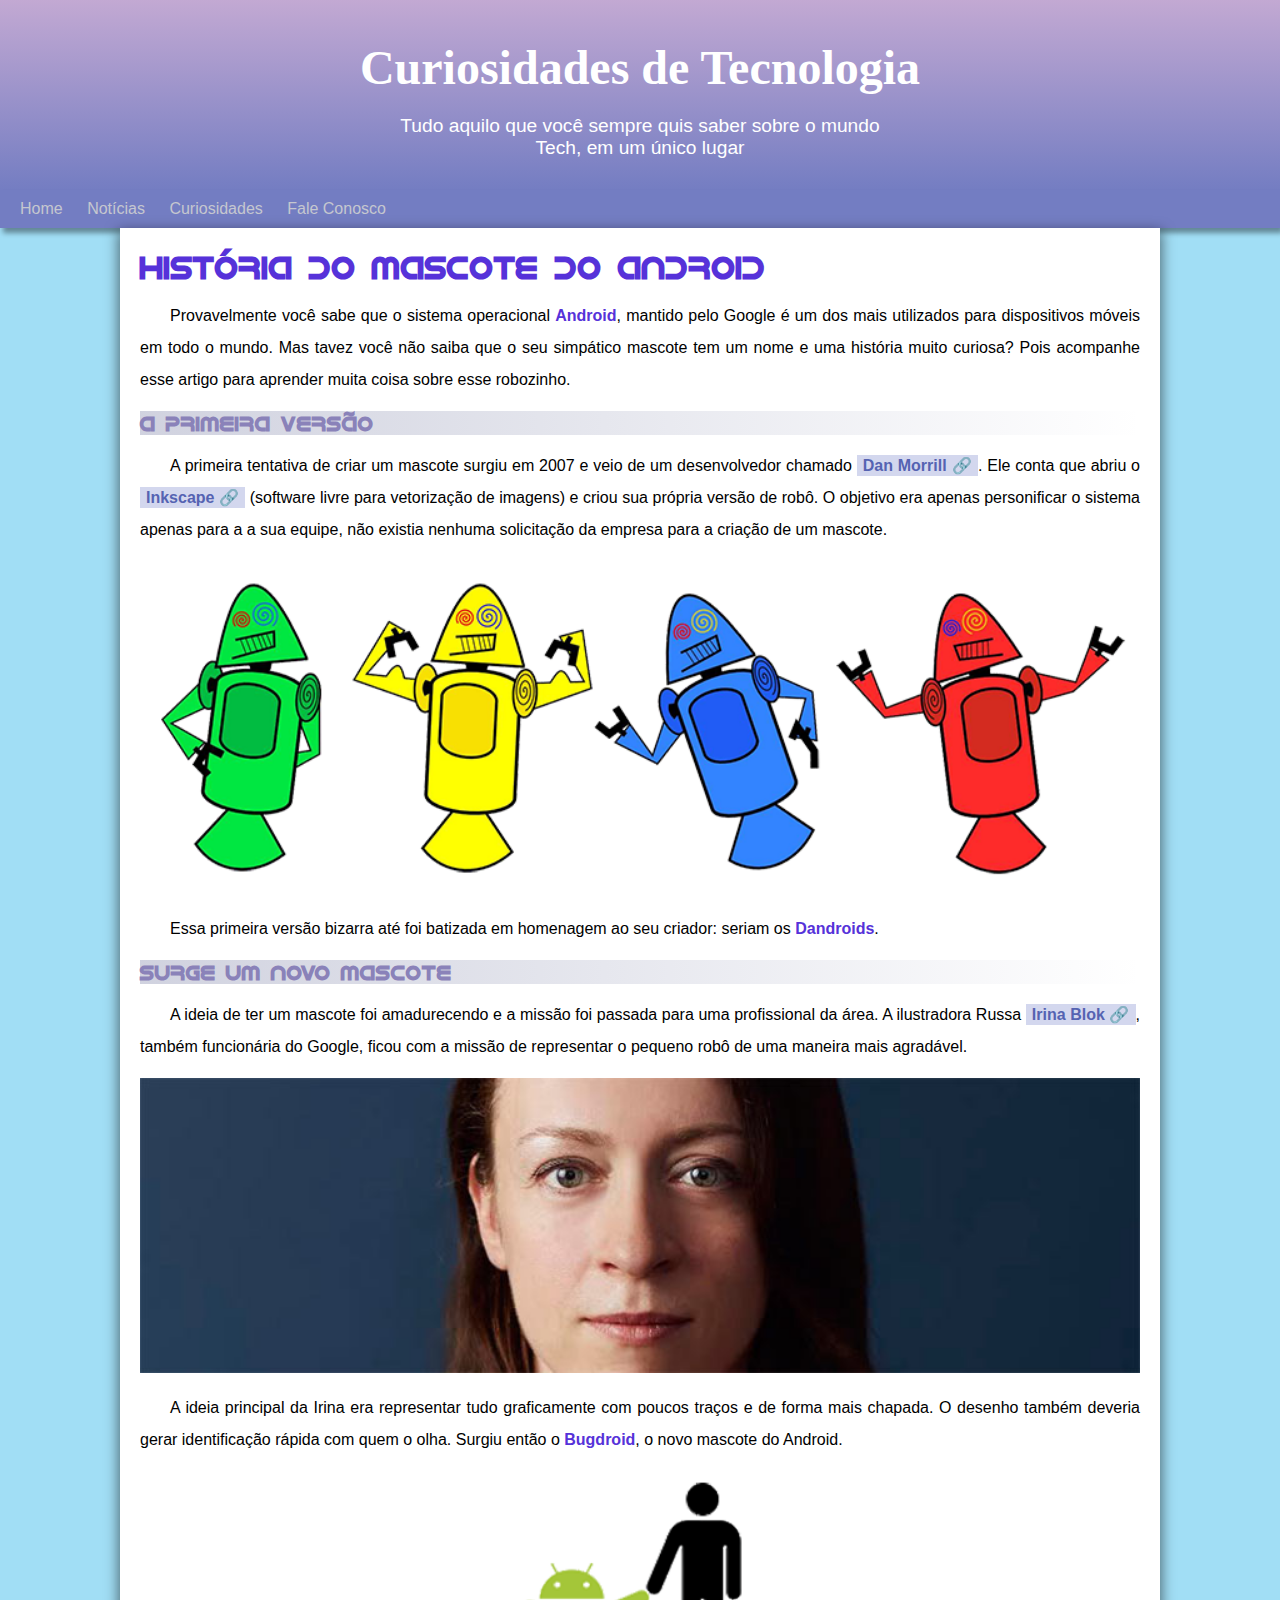
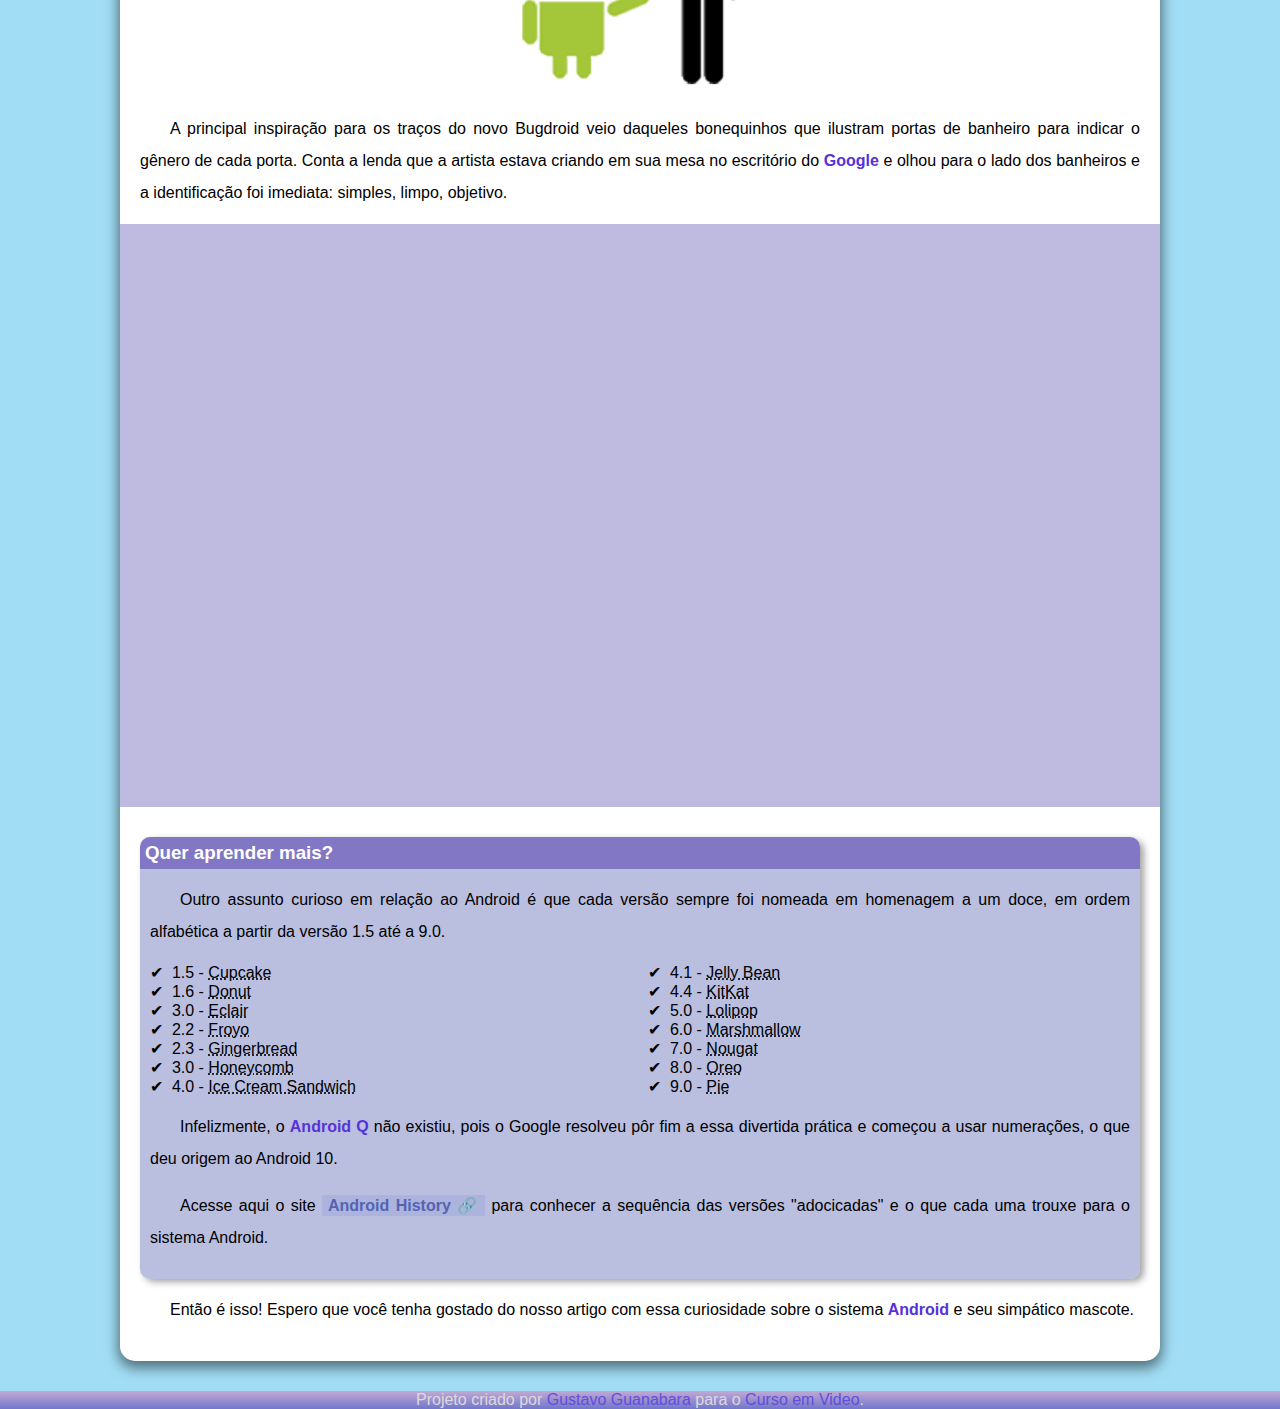
==== index.html @ 8d647575 "html" ====
<!DOCTYPE html>
<html lang="pt-br">
<head>
    <meta charset="UTF-8">
    <meta name="viewport" content="width=device-width, initial-scale=1.0">
    <title>Como surgiu o mascote do Android?</title>
    <link rel="shortcut icon" href="img/favicon.ico" type="image/x-icon">
    <link rel="stylesheet" href="style/style.css">
</head>
<body>
    <header>
        <h1>Curiosidades de Tecnologia</h1>
        <p>Tudo aquilo que você sempre quis saber sobre o mundo Tech, em um único lugar</p>
    </header>
    <nav>
        <a href="#">Home</a>
        <a href="#">Notícias</a>
        <a href="#">Curiosidades</a>
        <a href="#">Fale Conosco</a>
    </nav>
    <main>
        <article>
            <h1>História do Mascote do Android</h1>

            <p>Provavelmente você sabe que o sistema operacional <strong>Android</strong>, mantido pelo Google é um dos mais utilizados para dispositivos móveis em todo o mundo. Mas tavez você não saiba que o seu simpático mascote tem um nome e uma história muito curiosa? Pois acompanhe esse artigo para aprender muita coisa sobre esse robozinho.</p>

            <h2>A primeira versão</h2>

            <p>A primeira tentativa de criar um mascote surgiu em 2007 e veio de um desenvolvedor chamado <a href="http://www.notte.com.br" target="_blank" class="externo">Dan Morrill</a>. Ele conta que abriu o <a href="https://inkscape.org/pt-br/" target="_blank" class="externo">Inkscape</a> (software livre para vetorização de imagens) e criou sua própria versão de robô. O objetivo era apenas personificar o sistema apenas para a a sua equipe, não existia nenhuma solicitação da empresa para a criação de um mascote.</p>

            <picture>
                <source media="(max-width: 600px)" srcset="img/dan-droids-pq.png">
                <img src="img/dan-droids.png" alt="Primeiro Mascote do Android"></picture>

            <p>Essa primeira versão bizarra até foi batizada em homenagem ao seu criador: seriam os <strong>Dandroids</strong>.</p>

            <h2>Surge um novo mascote</h2>

            <p>A ideia de ter um mascote foi amadurecendo e a missão foi passada para uma profissional da área. A ilustradora Russa <a href="https://www.irinablok.com" target="_blank" class="externo">Irina Blok</a>, também funcionária do Google, ficou com a missão de representar o pequeno robô de uma maneira mais agradável.</p>

            <picture>
                <source media="(max-width: 600px)" srcset="img/irina-blok-pq.jpg">
                <img src="img/irina-blok.jpg" alt="Criadora do Bugdroid">
            </picture>

            <p>A ideia principal da Irina era representar tudo graficamente com poucos traços e de forma mais chapada. O desenho também deveria gerar identificação rápida com quem o olha. Surgiu então o <strong>Bugdroid</strong>, o novo mascote do Android.</p>

            <img src="img/bugdroid.png" class="pequena" calt="">

            <p>A principal inspiração para os traços do novo Bugdroid veio daqueles bonequinhos que ilustram portas de banheiro para indicar o gênero de cada porta. Conta a lenda que a artista estava criando em sua mesa no escritório do <strong>Google</strong> e olhou para o lado dos banheiros e a identificação foi imediata: simples, limpo, objetivo.</p>

            <div class="video">
                <iframe width="560" height="315" src="https://www.youtube.com/embed/l2UDgpLz20M?si=p1bWj88aZ7VgI3sX" title="YouTube video player" frameborder="0" allow="accelerometer; autoplay; clipboard-write; encrypted-media; gyroscope; picture-in-picture; web-share" referrerpolicy="strict-origin-when-cross-origin" allowfullscreen></iframe>
            </div>
            
            <aside>
                <h3>Quer aprender mais?</h3>
                <p>Outro assunto curioso em relação ao Android é que cada versão sempre foi nomeada em homenagem a um doce, em ordem alfabética a partir da versão 1.5 até a 9.0.</p>
                <ul>
                    <li>1.5 - <abbr title="Bolo de Copo">Cupcake</abbr></li>
                    <li>1.6 - <abbr title="Rosquinha">Donut</abbr></li>
                    <li>3.0 - <abbr title="Bomba">Eclair</abbr></li>
                    <li>2.2 - <abbr title="Iogurte Congelado">Froyo</abbr></li>
                    <li>2.3 - <abbr title="Biscoito de Gengibre">Gingerbread</abbr></li>
                    <li>3.0 - <abbr title="Favo de Mel">Honeycomb</abbr></li>
                    <li>4.0 - <abbr title="sanduíche de Sorvete">Ice Cream Sandwich</abbr></li>
                    <li>4.1 - <abbr title="Jujuba">Jelly Bean</abbr></li>
                    <li>4.4 - <abbr title="Kitkat"> KitKat</abbr></li>
                    <li>5.0 - <abbr title="Pirulito">Lolipop</abbr></li>
                    <li>6.0 - <abbr title="Marshmallow">Marshmallow</abbr></li>
                    <li>7.0 - <abbr title="Torrone">Nougat</abbr></li>
                    <li>8.0 - <abbr title="Oeo">Oreo</abbr></li>
                    <li>9.0 - <abbr title="Torta">Pie</abbr></li>
                </ul>

                <p>Infelizmente, o <strong>Android Q</strong> não existiu, pois o Google resolveu pôr fim a essa divertida prática e começou a usar numerações, o que deu origem ao Android 10.</p>

                <p>Acesse aqui o site <a href="https://www.android.com/intl/pt_pt/" target="_blank" class="externo">Android History</a> para conhecer a sequência das versões "adocicadas" e o que cada uma trouxe para o sistema Android.</p>
            </aside>

            <p>Então é isso! Espero que você tenha gostado do nosso artigo com essa curiosidade sobre o sistema <strong>Android</strong> e seu simpático mascote.</p>

        </article>
    </main>
    <footer>
        <p>Projeto criado por <a href="https://gustavoguanabara.github.io" target="_blank">Gustavo Guanabara</a> para o <a href="https://www.youtube.com/c/CursoemVídeo/featured" target="_blank">Curso em Video</a>.</p>
    </footer>
</body>
</html>
---- style/style.css ----
@charset "UTF-8";

@import url('https://fonts.googleapis.com/css2?family=Bebas+Neue&display=swap');

@font-face {
    font-family: 'Android';
    src: url('../fontes/idroid.otf');
    font-weight: normal;
}


:root {
    --cor0: #D977D2;
    --cor1: #5632D9;
    --cor2: #614ED9;
    --cor3: #9AA3D9;
    --cor4: #80D2F2;

    --fonte-padrão: Arial, Verdana, Helvetica, sans-serif;
    --fonte-destaque: 'Bebas Neude', cursive;
    --font-android: 'Android', cursive;
}

* {
    margin: 0px;
    padding: 0px;
}

body {
    background-color: #80d2f2bd;
    font-family: var(--fonte-padrão);
}

a.externo::after {
    content: '\000A0\1F517';
}

header {
    background-image: linear-gradient(to bottom, hsla(305, 34%, 70%, 0.767), #6257aeb7);
    min-height: 150px;
    text-align: center;
    padding-top: 40px;
}

header > h1 {
    color: #ffffff;
    font-family: var(--fonte-destaque);
    font-size: 3em;
    margin-bottom: 20px;
}

header > p {
    font-family: var(--fonte-padrão);
    font-size: 1.2em;
    max-width: 500px;
    margin: auto;
    color: white;
    padding-right: 10px;
    padding-left: 10px;
    min
}

nav {
    background-color: #6257aeb7;
    padding: 10px;
    box-shadow: 3px 5px 5px 0px rgba(0, 0, 0, 0.39);
}

nav > a {
    color: rgb(197, 199, 207);
    padding: 10px;
    border-radius: 5px;
    text-decoration: none;
    transition-duration: 0.5s;
}

nav > a:hover{
    background-color: var(--cor0);
}

main {
    background-color: white;
    padding: 20px;
    min-width: 300px;
    max-width: 1000px;
    box-shadow: 0px 5px 13px 2px rgba(0, 0, 0, 0.5);
    margin: auto;
    margin-bottom: 30px;
    border-radius: 0px 0px 15px 15px;

}

main h1 {
    color: #5632D9;
    font-family: var(--font-android);
}
main h2 {
    color: #8a82b9;
    font-family: var(--font-android);
    font-size: 1.3em;
    background-image: linear-gradient(to right, #9b9fbb77, transparent);
}

main p {
    margin: 15px 0px;
    text-align: justify;
    text-indent: 30px;
    font-size: 1em;
    line-height: 2em;
} 

main strong {
    color: var(--cor1);
    font-weight: bold;
}

main img {
    width: 100%;
}

main a {
    text-decoration: none;
    font-weight: bold;
    color: #5563b2;
    background-color: #9aa4d96f;
    padding: 2px 6px;
}

main a:hover {
    text-decoration: underline;
    color: #979eca;
}

main img.pequena{
    max-width: 350px;
    display: block;
    margin: auto;
}

div.video {
    background-color: #9289c995;
    margin-bottom: 30px;
    margin: 0px -20px 30px -20px;
    padding: 20px;
    padding-bottom: 56.3%;
    position: relative;
    
}

div.video > iframe {
    position: absolute;
    top: 5%;
    left: 5%;
    width: 90%;
    height: 90%;
}

aside {
    background-color: #a7aed8c9;
    padding: 10px;
    border-radius: 10px;
    box-shadow: 4px 3px 7px 0px rgba(0, 0, 0, 0.359);
}

aside > h3 {
    background-color: #3b1ea573;
    color: white;
    padding: 5px;
    margin: -10px -10px 0px -10px;
    border-radius: 10px 10px 0px 0px;
}

aside > ul {
    list-style-type: '\2714\00A0\00A0';
    list-style-position: inside;
    columns: 2;
}

footer {
    background-image: linear-gradient(to bottom, hsla(305, 34%, 70%, 0.767), #5e4fbcb7);
    color: rgb(219, 218, 218);
    text-align: center;
    text-decoration: none;
    font-size: 1em;
}

footer a {
        color: var(--cor2);
        text-decoration: none;
}

footer a:hover {
    color: #2c0d9c;
    text-decoration: underline;
}
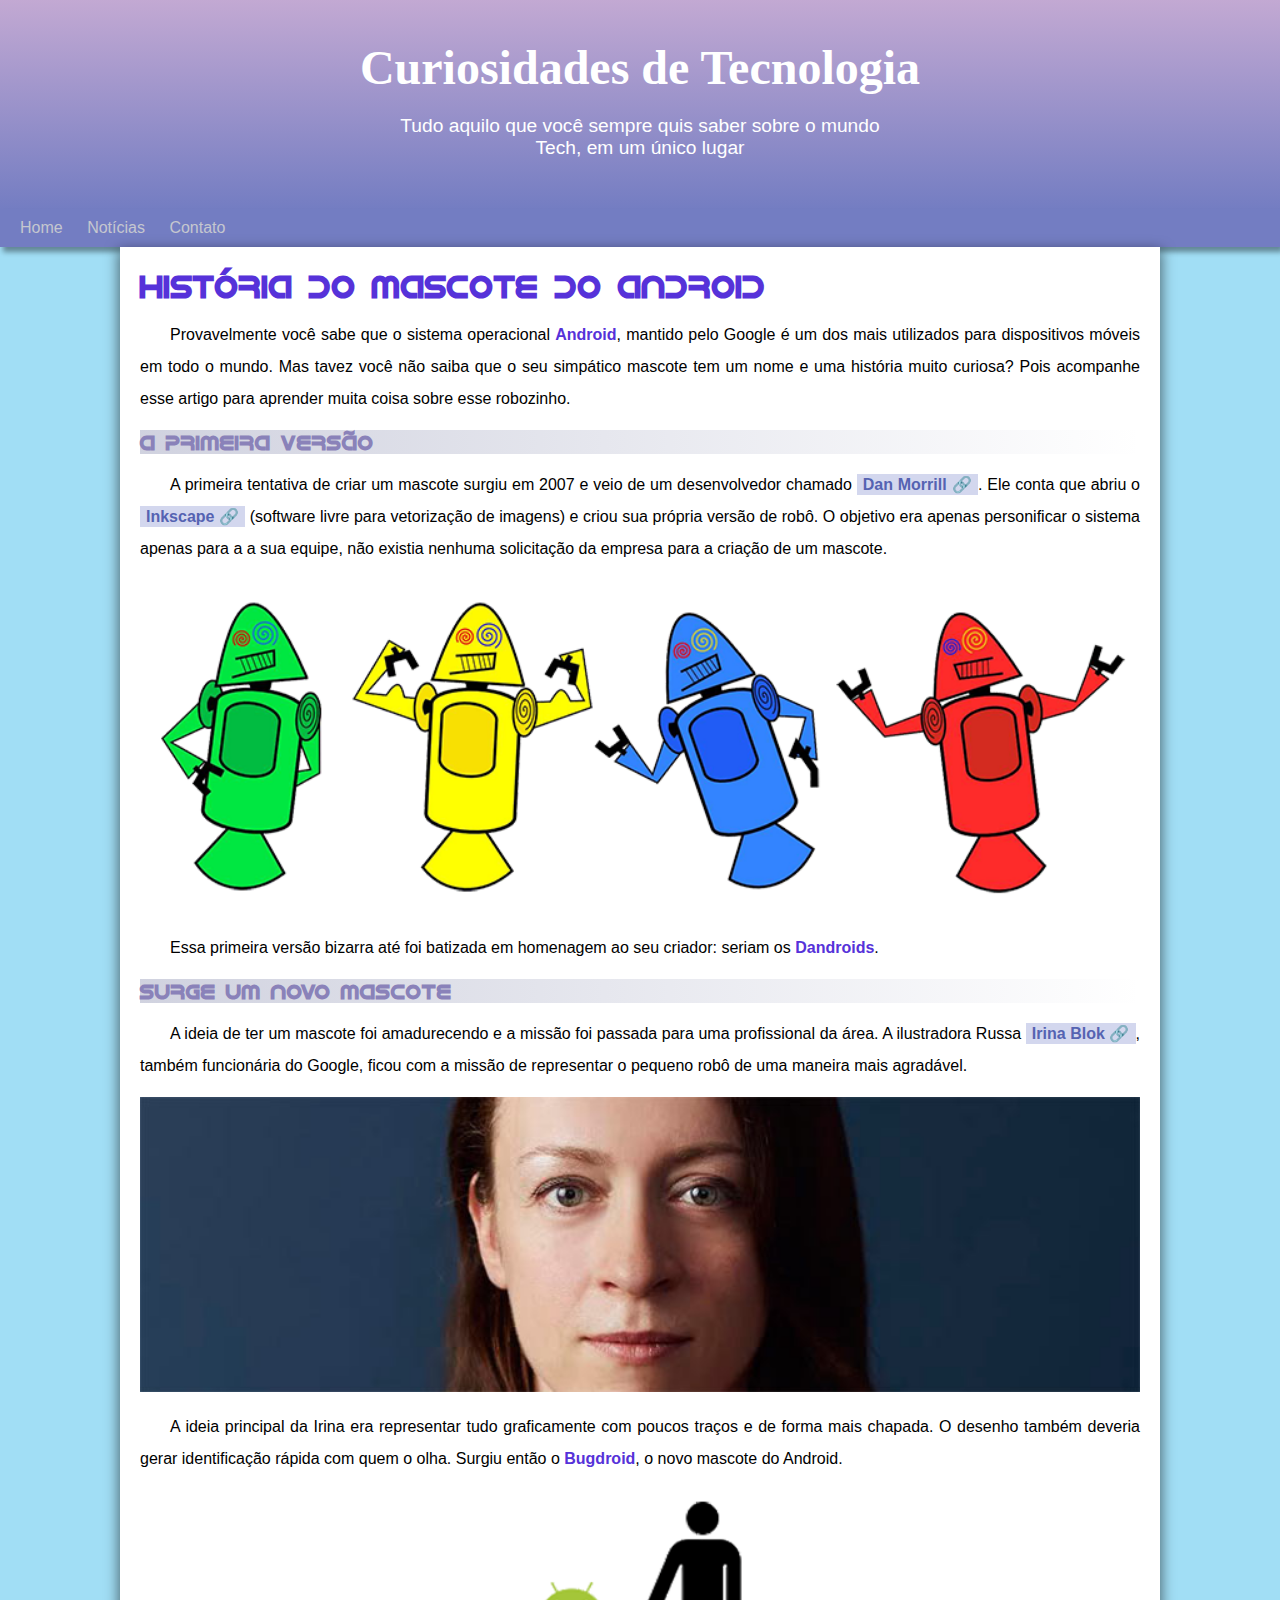
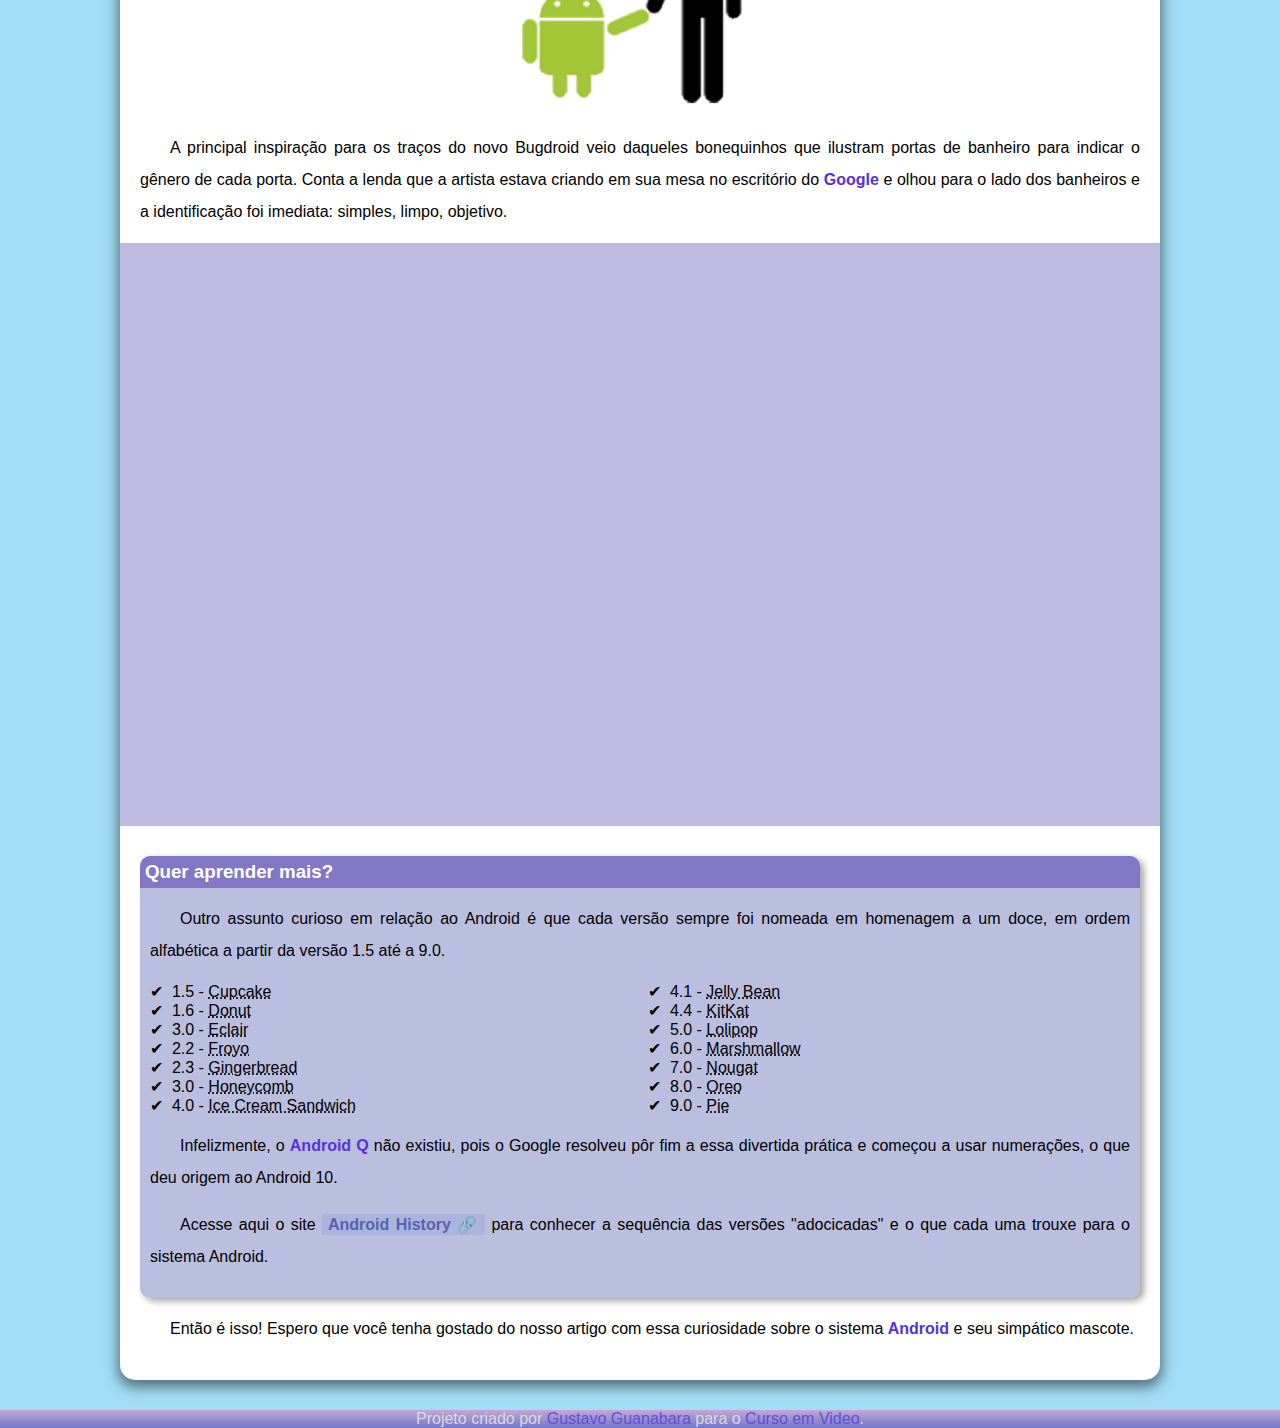
==== commit e85d5135: "Atualizações" ====
--- a/index.html
+++ b/index.html
@@ -15,8 +15,7 @@
     <nav>
         <a href="#">Home</a>
         <a href="#">Notícias</a>
-        <a href="#">Curiosidades</a>
-        <a href="#">Fale Conosco</a>
+        <a href="#">Contato</a>
     </nav>
     <main>
         <article>
--- a/style/style.css
+++ b/style/style.css
@@ -57,6 +57,7 @@
     color: white;
     padding-right: 10px;
     padding-left: 10px;
+    padding-bottom: 50px;
     min
 }
 
